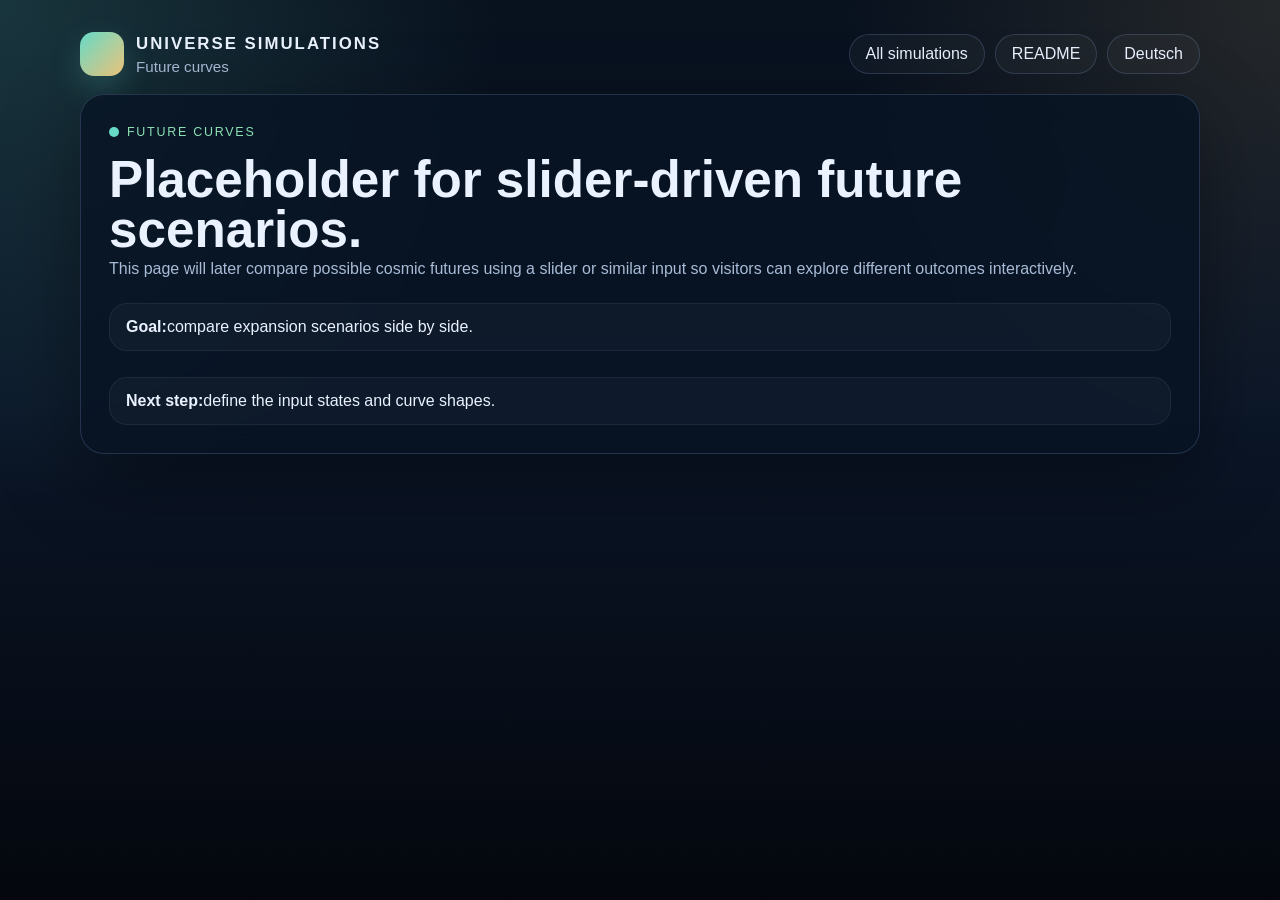
==== future/index.html @ 7556fae3 "Implemented Project Structure and Initial Files First try at hubble visulization" ====
<!DOCTYPE html>
<html lang="en" data-lang="en">
  <head>
    <meta charset="utf-8" />
    <meta name="viewport" content="width=device-width, initial-scale=1" />
    <title>Future Curves | Universe Simulations</title>
    <meta name="description" content="Bilingual placeholder page for future universe curves." />
    <link rel="stylesheet" href="../styles.css" />
    <script src="../script.js" defer></script>
  </head>
  <body>
    <header class="site-header">
      <div class="page-shell brand-row">
        <a class="brand" href="../index.html">
          <span class="brand-mark" aria-hidden="true"></span>
          <span class="brand-copy">
            <h1>Universe Simulations</h1>
            <p>
              <span data-lang-text="en">Future curves</span>
              <span data-lang-text="de">Zukunftskurven</span>
            </p>
          </span>
        </a>
        <nav aria-label="Section navigation">
          <a href="../index.html#simulations">
            <span data-lang-text="en">All simulations</span>
            <span data-lang-text="de">Alle Simulationen</span>
          </a>
          <a href="../README.md">
            <span data-lang-text="en">README</span>
            <span data-lang-text="de">README</span>
          </a>
          <button class="language-toggle" type="button" data-language-toggle>
            <span data-lang-text="en">Deutsch</span>
            <span data-lang-text="de">English</span>
          </button>
        </nav>
      </div>
    </header>

    <main class="page-shell">
      <section class="panel">
        <span class="section-label">
          <span data-lang-text="en">Future Curves</span>
          <span data-lang-text="de">Zukunftskurven</span>
        </span>
        <h2>
          <span data-lang-text="en">Placeholder for slider-driven future scenarios.</span>
          <span data-lang-text="de">Platzhalter für schiebereglerbasierte Zukunftsszenarien.</span>
        </h2>
        <p>
          <span data-lang-text="en">This page will later compare possible cosmic futures using a slider or similar input so visitors can explore different outcomes interactively.</span>
          <span data-lang-text="de">Diese Seite vergleicht später mögliche kosmische Zukünfte mit einem Schieberegler oder einer ähnlichen Eingabe, damit Besucher verschiedene Entwicklungen erkunden können.</span>
        </p>
        <ul class="topic-list">
          <li><strong><span data-lang-text="en">Goal:</span><span data-lang-text="de">Ziel:</span></strong><span data-lang-text="en">compare expansion scenarios side by side.</span><span data-lang-text="de">Expansionsszenarien nebeneinander vergleichen.</span></li>
          <li><strong><span data-lang-text="en">Next step:</span><span data-lang-text="de">Nächster Schritt:</span></strong><span data-lang-text="en">define the input states and curve shapes.</span><span data-lang-text="de">Eingabestufen und Kurvenformen definieren.</span></li>
        </ul>
      </section>
    </main>
  </body>
</html>
---- styles.css ----
:root {
  color-scheme: dark;
  --bg: #07111f;
  --bg-soft: #0c1c31;
  --surface: rgba(8, 20, 36, 0.82);
  --surface-strong: #10233d;
  --line: rgba(160, 196, 255, 0.18);
  --text: #eaf2ff;
  --muted: #a9bbd6;
  --accent: #66d9c7;
  --accent-strong: #8be1b5;
  --highlight: #f2c97d;
  --shadow: 0 24px 80px rgba(0, 0, 0, 0.35);
  --radius: 24px;
  --max-width: 1120px;
}

* {
  box-sizing: border-box;
}

html {
  scroll-behavior: smooth;
}

body {
  margin: 0;
  min-height: 100vh;
  font-family: "Trebuchet MS", "Segoe UI", sans-serif;
  color: var(--text);
  background:
    radial-gradient(circle at top left, rgba(102, 217, 199, 0.18), transparent 32%),
    radial-gradient(circle at top right, rgba(242, 201, 125, 0.12), transparent 28%),
    linear-gradient(180deg, #08111e 0%, #0b1628 45%, #04070d 100%);
}

body::before {
  content: "";
  position: fixed;
  inset: 0;
  pointer-events: none;
  background-image:
    radial-gradient(rgba(255, 255, 255, 0.08) 1px, transparent 1px);
  background-size: 28px 28px;
  mask-image: linear-gradient(180deg, rgba(0, 0, 0, 0.2), rgba(0, 0, 0, 0.65));
  opacity: 0.35;
}

main,
header,
footer {
  position: relative;
  z-index: 1;
}

.page-shell {
  width: min(var(--max-width), calc(100% - 32px));
  margin: 0 auto;
}

.site-header {
  padding: 32px 0 18px;
}

.brand-row {
  display: flex;
  align-items: center;
  justify-content: space-between;
  gap: 16px;
  flex-wrap: wrap;
}

.brand {
  display: inline-flex;
  align-items: center;
  gap: 12px;
  text-decoration: none;
  color: var(--text);
}

.brand-mark {
  width: 44px;
  height: 44px;
  border-radius: 14px;
  background: linear-gradient(135deg, var(--accent), var(--highlight));
  box-shadow: 0 12px 30px rgba(102, 217, 199, 0.22);
}

.brand-copy h1,
.brand-copy p,
.hero h2,
.hero p,
.card h3,
.card p,
.section-label,
.section-title,
.panel h2,
.panel p,
.note,
.site-footer p {
  margin: 0;
}

.brand-copy h1 {
  font-size: 1.05rem;
  letter-spacing: 0.12em;
  text-transform: uppercase;
}

.brand-copy p {
  color: var(--muted);
  font-size: 0.95rem;
  margin-top: 4px;
}

nav {
  display: flex;
  gap: 10px;
  flex-wrap: wrap;
}

.language-toggle {
  border: 1px solid var(--line);
  background: rgba(255, 255, 255, 0.03);
  color: var(--text);
  border-radius: 999px;
  padding: 10px 16px;
  font: inherit;
  cursor: pointer;
  transition: transform 160ms ease, border-color 160ms ease, background 160ms ease;
}

.language-toggle:hover {
  transform: translateY(-1px);
  border-color: rgba(102, 217, 199, 0.45);
  background: rgba(102, 217, 199, 0.08);
}

[data-lang-text] {
  display: none;
}

:root[data-lang="en"] [data-lang-text="en"],
:root[data-lang="de"] [data-lang-text="de"] {
  display: inline;
}

:root[data-lang="en"] [lang="de"] [data-lang-text="de"],
:root[data-lang="de"] [lang="en"] [data-lang-text="en"] {
  display: inline;
}

nav a,
.button,
.card-link {
  border: 1px solid var(--line);
  background: rgba(255, 255, 255, 0.03);
  color: var(--text);
  text-decoration: none;
  border-radius: 999px;
  padding: 10px 16px;
  transition: transform 160ms ease, border-color 160ms ease, background 160ms ease;
}

nav a:hover,
.button:hover,
.card-link:hover {
  transform: translateY(-1px);
  border-color: rgba(102, 217, 199, 0.45);
  background: rgba(102, 217, 199, 0.08);
}

.hero,
.panel,
.card {
  background: var(--surface);
  border: 1px solid var(--line);
  box-shadow: var(--shadow);
  backdrop-filter: blur(14px);
}

.hero {
  border-radius: calc(var(--radius) + 8px);
  padding: 42px;
  margin: 24px 0 28px;
  overflow: hidden;
}

.hero-grid {
  display: grid;
  grid-template-columns: 1.4fr 0.9fr;
  gap: 28px;
  align-items: center;
}

.section-label {
  display: inline-flex;
  align-items: center;
  gap: 8px;
  color: var(--accent-strong);
  letter-spacing: 0.14em;
  text-transform: uppercase;
  font-size: 0.78rem;
}

.section-label::before {
  content: "";
  width: 10px;
  height: 10px;
  border-radius: 999px;
  background: var(--accent);
}

.hero h2,
.section-title,
.panel h2 {
  font-size: clamp(2rem, 4vw, 4rem);
  line-height: 0.98;
  margin-top: 14px;
}

.hero p,
.panel p,
.card p,
.note,
.site-footer p {
  color: var(--muted);
  line-height: 1.7;
}

.hero p {
  max-width: 62ch;
  margin-top: 18px;
  font-size: 1.03rem;
}

.hero-actions {
  display: flex;
  gap: 12px;
  flex-wrap: wrap;
  margin-top: 26px;
}

.button.primary {
  background: linear-gradient(135deg, rgba(102, 217, 199, 0.2), rgba(242, 201, 125, 0.2));
  border-color: rgba(242, 201, 125, 0.42);
}

.hero-card {
  border-radius: 22px;
  padding: 22px;
  background: linear-gradient(180deg, rgba(255, 255, 255, 0.05), rgba(255, 255, 255, 0.02));
  border: 1px solid rgba(255, 255, 255, 0.08);
}

.hero-card ul,
.cards-grid,
.topic-list {
  list-style: none;
  padding: 0;
  margin: 0;
}

.hero-card li + li,
.topic-list li + li {
  margin-top: 12px;
}

.hero-card strong,
.card h3,
.topic-list strong {
  color: var(--text);
}

.cards-grid {
  display: grid;
  grid-template-columns: repeat(2, minmax(0, 1fr));
  gap: 18px;
}

.card {
  border-radius: var(--radius);
  padding: 22px;
}

.card h3 {
  font-size: 1.25rem;
}

.card p {
  margin-top: 10px;
}

.card-meta {
  display: flex;
  justify-content: space-between;
  gap: 12px;
  margin-top: 18px;
  color: var(--highlight);
  font-size: 0.92rem;
}

.card-link {
  display: inline-flex;
  margin-top: 18px;
}

.panel {
  border-radius: var(--radius);
  padding: 28px;
  margin-bottom: 24px;
}

.topic-list {
  display: grid;
  gap: 14px;
  margin-top: 20px;
}

.topic-list li {
  padding: 14px 16px;
  border-radius: 18px;
  background: rgba(255, 255, 255, 0.03);
  border: 1px solid rgba(255, 255, 255, 0.06);
}

.note {
  margin-top: 18px;
  font-size: 0.95rem;
}

.site-footer {
  padding: 12px 0 34px;
}

@media (max-width: 900px) {
  .hero-grid,
  .cards-grid {
    grid-template-columns: 1fr;
  }

  .hero {
    padding: 28px;
  }
}

@media (max-width: 560px) {
  .page-shell {
    width: min(var(--max-width), calc(100% - 20px));
  }

  .site-header {
    padding-top: 18px;
  }

  .hero,
  .panel,
  .card {
    padding: 20px;
  }

  nav {
    width: 100%;
  }

  nav a,
  .button,
  .card-link {
    width: 100%;
    justify-content: center;
  }
}
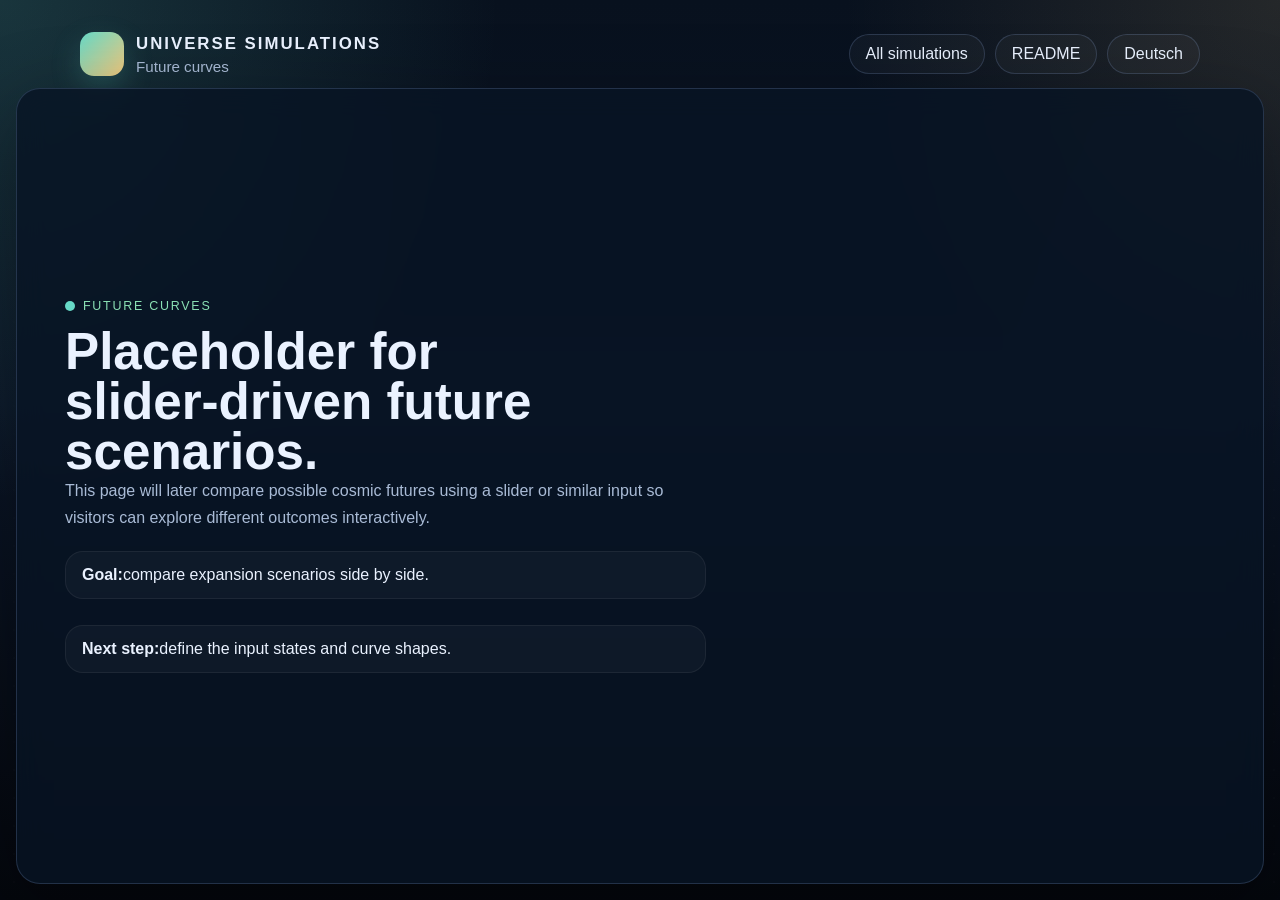
==== commit 78e1abe6: "Finished Hubble Expansion Visualization" ====
--- a/future/index.html
+++ b/future/index.html
@@ -1,14 +1,14 @@
 <!DOCTYPE html>
-<html lang="en" data-lang="en">
+<html lang="en" data-lang="en" data-title-en="Future Curves | Universe Simulations" data-title-de="Zukunftskurven | Universe Simulations">
   <head>
     <meta charset="utf-8" />
     <meta name="viewport" content="width=device-width, initial-scale=1" />
     <title>Future Curves | Universe Simulations</title>
-    <meta name="description" content="Bilingual placeholder page for future universe curves." />
+    <meta name="description" content="Bilingual placeholder page for future universe curves." data-description-en="Bilingual placeholder page for future universe curves." data-description-de="Zweisprachige Platzhalterseite für mögliche Zukünfte des Universums." />
     <link rel="stylesheet" href="../styles.css" />
     <script src="../script.js" defer></script>
   </head>
-  <body>
+  <body class="simulation-page">
     <header class="site-header">
       <div class="page-shell brand-row">
         <a class="brand" href="../index.html">
@@ -38,8 +38,8 @@
       </div>
     </header>
 
-    <main class="page-shell">
-      <section class="panel">
+    <main class="page-shell simulation-shell">
+      <section class="panel simulation-panel">
         <span class="section-label">
           <span data-lang-text="en">Future Curves</span>
           <span data-lang-text="de">Zukunftskurven</span>
--- a/styles.css
+++ b/styles.css
@@ -58,6 +58,47 @@
   margin: 0 auto;
 }
 
+body.simulation-page {
+  overflow: auto;
+}
+
+body.simulation-page main.page-shell {
+  width: min(1280px, calc(100% - 32px));
+  padding-bottom: 24px;
+  min-height: 0;
+}
+
+.simulation-layout {
+  display: grid;
+  grid-template-columns: minmax(0, 1fr) clamp(320px, 30vw, 380px);
+  gap: 18px;
+  align-items: stretch;
+  width: 100%;
+}
+
+.simulation-viewport {
+  display: block;
+  width: 100%;
+  height: auto;
+  min-width: 0;
+  aspect-ratio: 4 / 3;
+}
+
+.simulation-sidebar {
+  min-width: 0;
+}
+
+@media (max-width: 980px) {
+  .simulation-layout {
+    grid-template-columns: 1fr;
+  }
+
+  .simulation-viewport {
+    aspect-ratio: 16 / 10;
+    min-height: 360px;
+  }
+}
+
 .site-header {
   padding: 32px 0 18px;
 }
@@ -311,6 +352,51 @@
   margin-bottom: 24px;
 }
 
+body.simulation-page{
+  min-height: 100vh;
+  display: grid;
+  grid-template-rows: auto 1fr;
+  overflow: hidden;
+}
+
+body.simulation-page main.page-shell{
+  width: 100%;
+  max-width: none;
+  margin: 0;
+  padding: 0 16px 16px;
+  min-height: 0;
+}
+
+body.simulation-page .site-header{
+  padding-bottom: 12px;
+}
+
+body.simulation-page .simulation-shell{
+  min-height: 0;
+}
+
+body.simulation-page .simulation-panel{
+  margin-bottom: 0;
+  min-height: 0;
+  height: 100%;
+  display: flex;
+  flex-direction: column;
+  justify-content: center;
+  padding: clamp(28px, 4vw, 48px);
+}
+
+body.simulation-page .simulation-panel h2{
+  max-width: 18ch;
+}
+
+body.simulation-page .simulation-panel p{
+  max-width: 72ch;
+}
+
+body.simulation-page .simulation-panel .topic-list{
+  max-width: 72ch;
+}
+
 .topic-list {
   display: grid;
   gap: 14px;
@@ -349,6 +435,12 @@
     width: min(var(--max-width), calc(100% - 20px));
   }
 
+  body.simulation-page main.page-shell,
+  body.hubble-page main.page-shell {
+    padding-left: 10px;
+    padding-right: 10px;
+  }
+
   .site-header {
     padding-top: 18px;
   }
